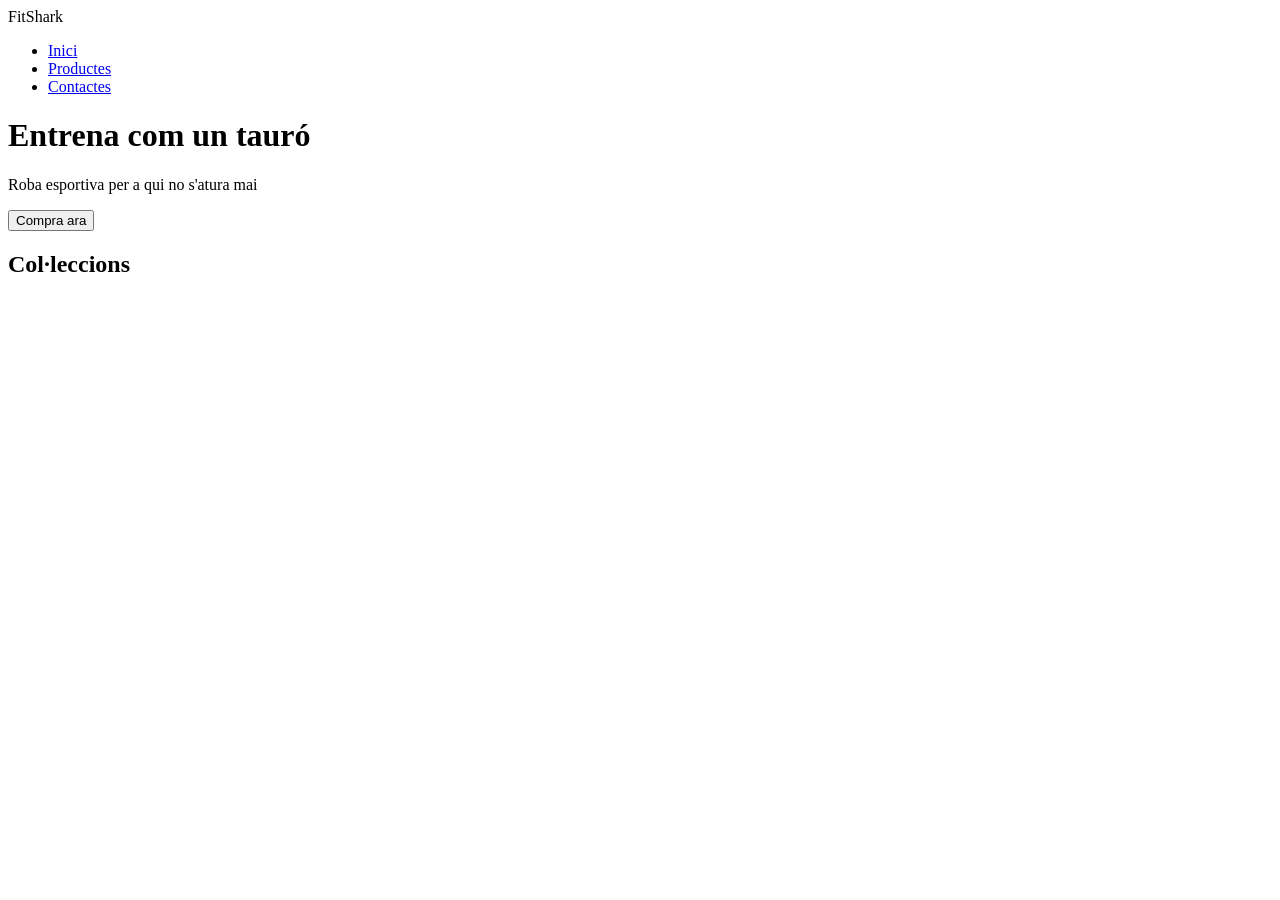
==== index.html @ 33f23db5 "começar pagina principal" ====
<!DOCTYPE html>
<html lang="en">
<head>
    <meta charset="UTF-8">
    <meta name="viewport" content="width=device-width, initial-scale=1.0">
    <title>FitShark - Inici</title>
    <link rel="stylesheet" href="global.css">
</head>
<body>
    <nav>
        <span class="logo">FitShark</span>
        <ul>
            <li><a href="index.html">Inici</a></li>
            <li><a href="productes.html">Productes</a></li>
            <li><a href="contactes.html">Contactes</a></li>
        </ul>
    </nav>

    <main>
        <div class="contenidor">

            <div class="hero">
                <h1>Entrena com un tauró</h1>
                <p>Roba esportiva per a qui no s'atura mai</p>
                <a href="productes.html"><button>Compra ara</button></a>
            </div>

            <h2>Col·leccions</h2>
            <div clas="coleccions"></div>
        </div>
    </main>
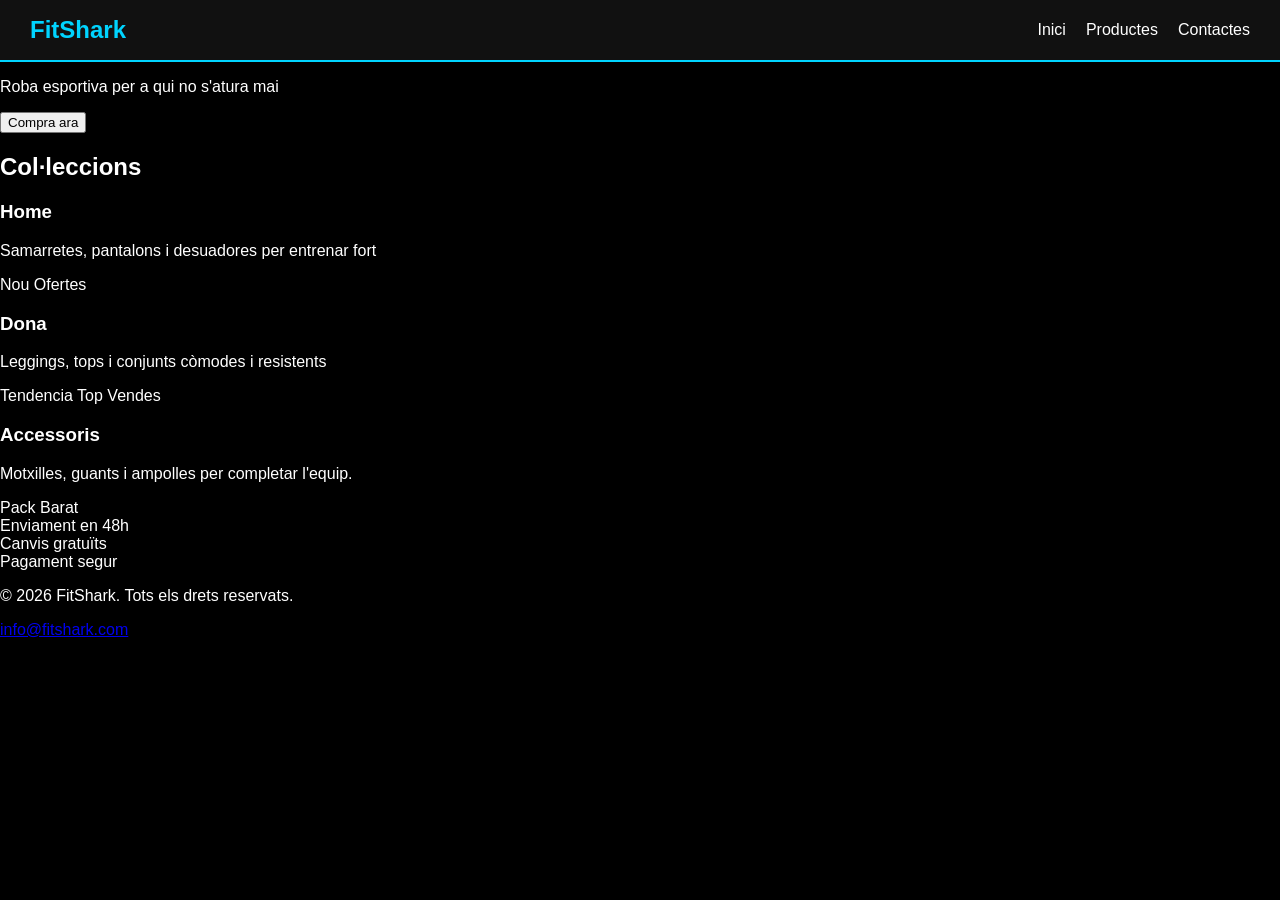
==== commit 705b48d8: "acabar pagina principal" ====
--- a/index.html
+++ b/index.html
@@ -26,6 +26,34 @@
             </div>
 
             <h2>Col·leccions</h2>
-            <div clas="coleccions"></div>
+            <div clas="coleccions">
+                <div class="carta">
+                    <h3>Home</h3>
+                    <p>Samarretes, pantalons i desuadores per entrenar fort</p>
+                    <span>Nou</span> <span>Ofertes</span>
+                </div>
+                <div class="carta">
+                    <h3>Dona</h3>
+                    <p>Leggings, tops i conjunts còmodes i resistents</p>
+                    <span>Tendencia</span> <span>Top Vendes</span>
+                </div>
+                <div class="carta">
+                    <h3>Accessoris</h3>
+                    <p>Motxilles, guants i ampolles per completar l'equip.</p>
+                    <span>Pack</span> <span>Barat</span>
+                </div>
+            </div>
+
+            <div class="beneficis">
+                <div>Enviament en 48h</div>
+                <div>Canvis gratuïts</div>
+                <div>Pagament segur</div>
+            </div>
+
         </div>
-    </main>+    </main>
+
+    <footer>
+        <p>© 2026 FitShark. Tots els drets reservats.</p>
+        <a href="mailto:info@fitshark.com">info@fitshark.com</a>
+    </footer>
--- a/global.css
+++ b/global.css
@@ -0,0 +1,47 @@
+body {
+    margin: 0;
+    font-family: Arial, sans-serif;
+    background-color: black;
+    color: white;
+}
+
+h1 {
+    margin-bottom: 20px;
+}
+
+/* Menu fix */
+nav {
+    position: fixed;
+    top: 0;
+    width: 100%;
+    height: 60px;
+    background-color: #111;
+    border-bottom: 2px solid #00d4ff;
+    z-index: 10;
+    display: flex;
+    justify-content: space-between;
+    align-items: center;
+}
+
+.logo {
+    color:#00d4ff;
+    font-size: 24px;
+    font-weight: bold;
+    margin-left: 30px;
+}
+
+nav ul {
+    display: flex;
+    gap: 20px;
+    list-style: none;
+    margin: 0 30px 0 0;
+}
+
+nav a {
+    color: white;
+    text-decoration: none;
+}
+
+nav a:hover {
+    color: #00d4ff;
+}
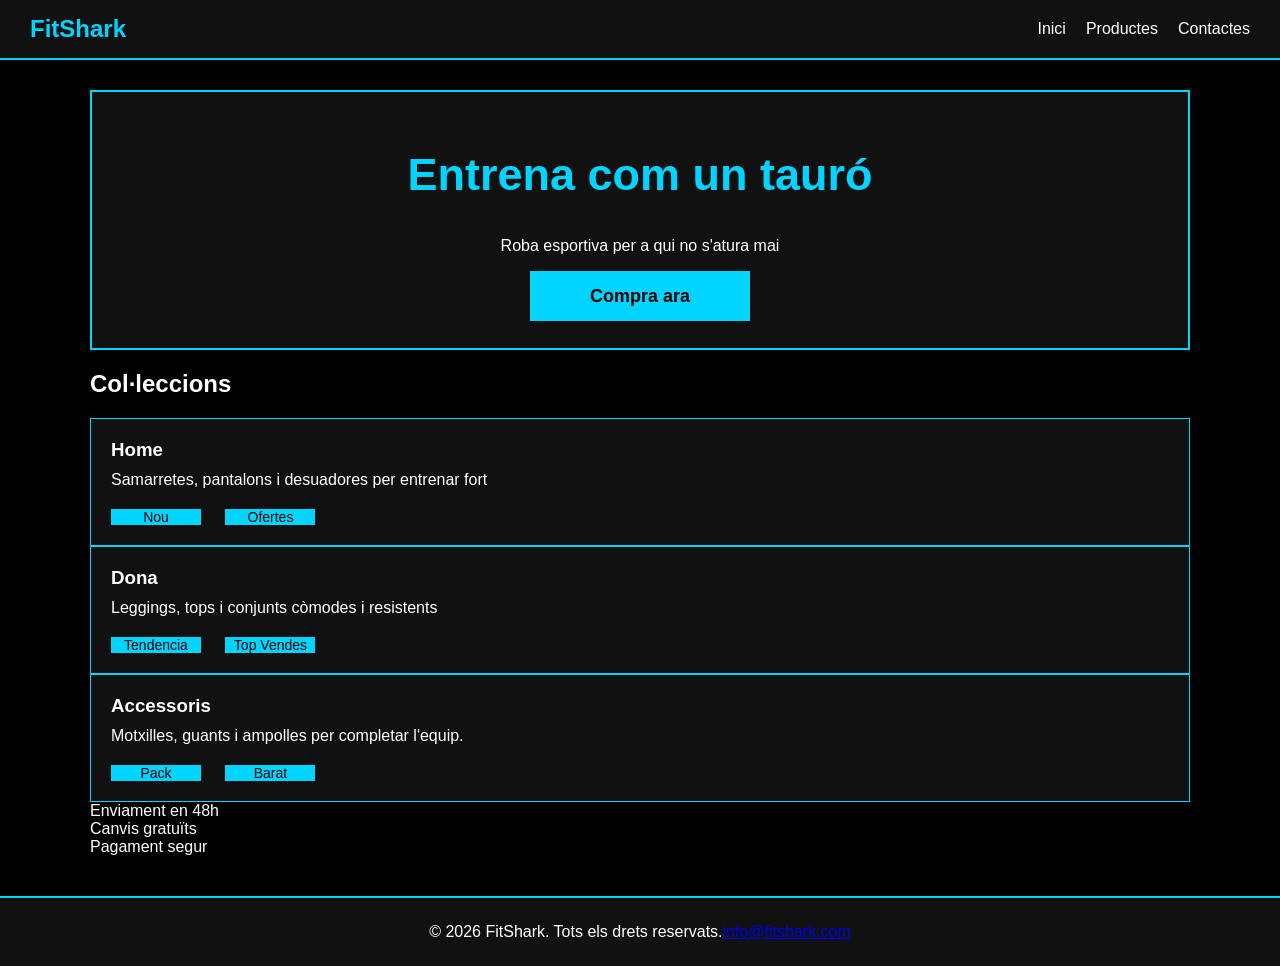
==== commit 04658c09: "acabar html principal" ====
--- a/index.html
+++ b/index.html
@@ -56,4 +56,7 @@
     <footer>
         <p>© 2026 FitShark. Tots els drets reservats.</p>
         <a href="mailto:info@fitshark.com">info@fitshark.com</a>
-    </footer>+    </footer>
+
+</body>
+</html>
--- a/global.css
+++ b/global.css
@@ -1,3 +1,7 @@
+* {
+    box-sizing: border-box;
+}
+
 body {
     margin: 0;
     font-family: Arial, sans-serif;
@@ -44,4 +48,96 @@
 
 nav a:hover {
     color: #00d4ff;
-}+}
+
+/* Per a que tot estigui correctament posicionat */
+
+main {
+    margin-top: 90px;
+}
+
+.contenidor {
+    max-width: 1100px;
+    margin: auto;
+}
+
+/* Peu de pagina */
+
+footer {
+    height: 70px;
+    background-color: #111;
+    border-top: 2px solid #00d4ff;
+    margin-top: 40px;
+    display: flex;
+    justify-content: center;
+    align-items: center;
+}
+
+footer p {
+    margin: 0;
+}
+
+/* Pagina principal */
+
+.hero {
+    height: 260px;
+    border: 2px solid #00d4ff;
+    background-color: #111;
+    text-align: center;
+    display: flex;
+    flex-direction: column;
+    justify-content: center;
+    align-items: center;
+}
+
+.hero h1 {
+    font-size: 45px;
+    color:#00d4ff;
+}
+
+.hero button {
+    width: 220px;
+    height: 50px;
+    background-color: #00d4ff;
+    color: black;
+    font-size: 18px;
+    font-weight: bold;
+    border: none;
+    cursor: pointer;
+}
+
+.hero button:hover {
+    opacity: 0.7;
+}
+
+/* Coleccions: grid de 3 columnas */
+
+.coleccions {
+    display: grid;
+    grid-template-columns: 1fr 1fr 1fr;
+    gap: 20px;   
+}
+
+.carta {
+    background-color: #111;
+    border: 1px solid #00d4ff;
+}
+
+.carta h3 {
+    margin: 20px 20px 10px 20px;
+}
+
+.carta p {
+    margin: 10px 20px;
+}
+
+.carta span {
+    display: inline-block;
+    width: 90px;
+    text-align: center;
+    background-color: #00d4ff;
+    color: black;
+    font-size: 14px;
+    margin: 10px 0 20px 20px;
+}
+
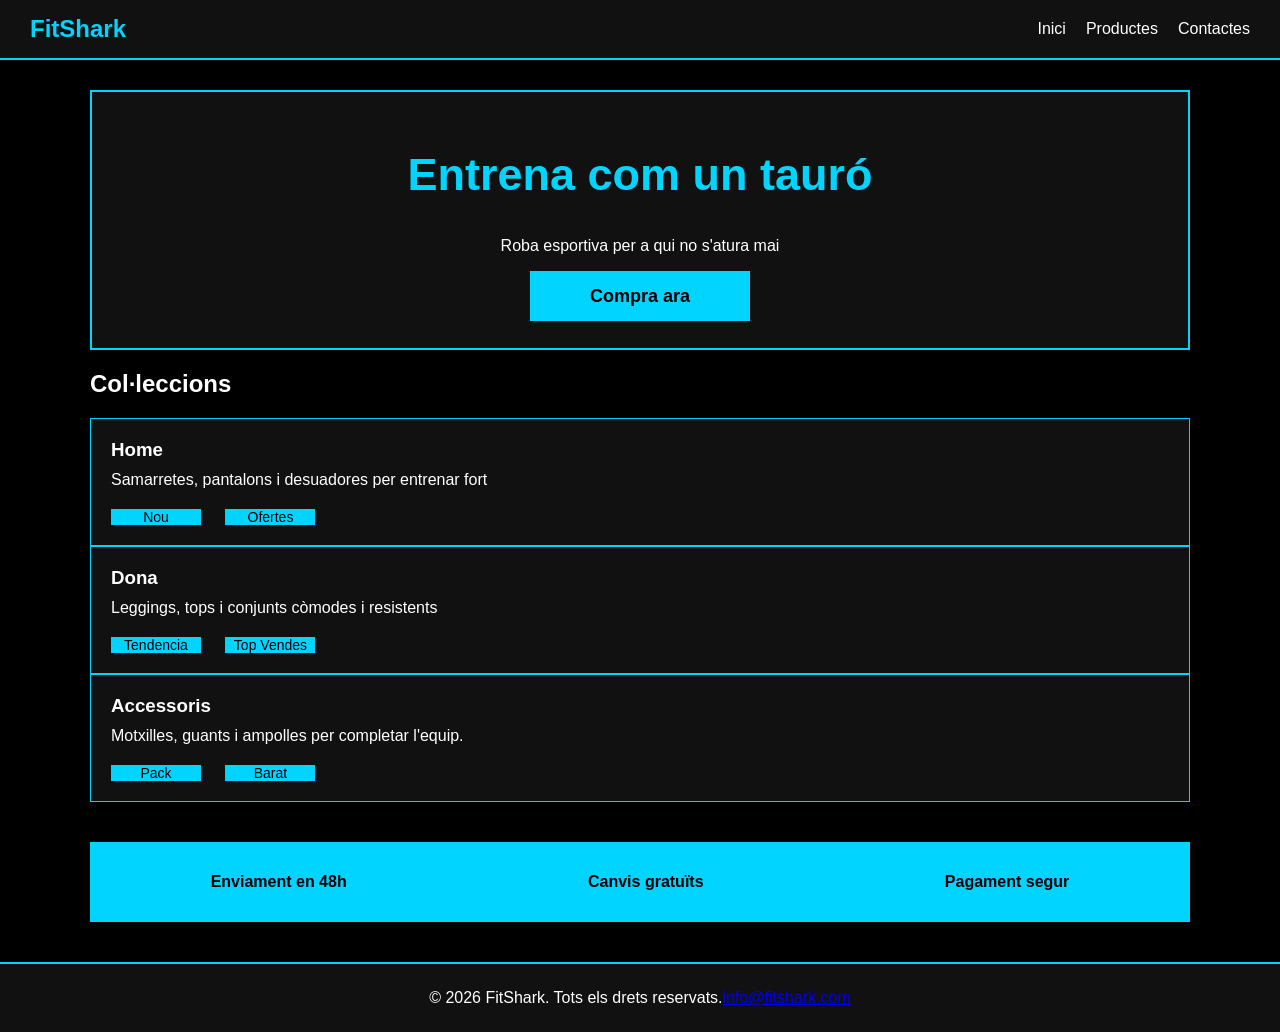
==== commit 2a100e3b: "idioma" ====
--- a/index.html
+++ b/index.html
@@ -1,5 +1,5 @@
 <!DOCTYPE html>
-<html lang="en">
+<html lang="ca">
 <head>
     <meta charset="UTF-8">
     <meta name="viewport" content="width=device-width, initial-scale=1.0">
--- a/global.css
+++ b/global.css
@@ -77,7 +77,7 @@
     margin: 0;
 }
 
-/* Pagina principal */
+/* Index */
 
 .hero {
     height: 260px;
@@ -141,3 +141,128 @@
     margin: 10px 0 20px 20px;
 }
 
+.beneficis {
+    display: flex;
+    justify-content: space-around;
+    align-items: center;
+    height: 80px;
+    background-color: #00d4ff;
+    color: black;
+    font-weight: bold;
+    margin-top: 40px;
+}
+
+/* Productes */
+
+.targetes {
+    display: flex;
+    flex-wrap: wrap;
+    gap: 20px;
+}
+
+.targeta {
+    flex: 1 1 260px;
+    background-color: #111;
+    border: 1px solid #00d4ff;
+}
+
+.imatge {
+    height: 180px;
+    background-color: #333;
+    margin: 15px 15px 10px 15px;
+}
+
+.imatge img {
+    width: 100%;
+    height: 100%;
+    object-fit: cover;
+}
+
+.targeta h3 {
+    margin: 10px 15px;
+}
+
+.preu {
+    color: #00d4ff;
+    font-weight: bold;
+    margin: 10px 15px 15px 15px;
+}
+
+/* Contacte */
+
+.contacte {
+    display: grid;
+    grid-template-columns: 1fr 1fr;
+    gap: 30px;
+}
+
+form, .info {
+    background-color: #111;
+    border: 1px solid #00d4ff;
+}
+
+label {
+    display: block;
+    margin: 15px 0 5px 20px;
+}
+
+input, textarea {
+    width: 85%;
+    margin: 0 0 10px 20px;
+}
+
+form button {
+    width: 120px;
+    height: 40px;
+    background-color: #00d4ff;
+    color: black;
+    font-weight: bold;
+    border: none;
+    cursor: pointer;
+    margin: 10px 0 20px 20px;
+}
+
+.info h3 {
+    margin: 20px 20px 10px 20px;
+}
+
+.info p {
+    margin: 8px 20px;
+}
+
+/* Mapa fictici */
+
+.mapa-fictici {
+    min-height: 200px;
+    margin-top: 25px;
+    border-radius: 10px;
+    background-color: #ded8c8;
+    background-image:
+    linear-gradient(35deg, transparent 42%, white 43%, white 47%, transparent 48%),
+    linear-gradient(120deg, transparent 35%, white 36%, white 41%, transparent 42%);
+    display: flex;
+    flex-direction: column;
+    justify-content: center;
+    align-items: center;
+    text-align: center;
+}
+
+.marcador-mapa {
+    font-size: 32px;
+}
+
+.mapa-fictici p {
+    color: #111;
+    font-weight: bold;
+    margin: 5px;
+}
+
+.text-mapa {
+    color: #333;
+    font-size: 14px;
+}
+
+.text-marca {
+    color: #333;
+    font-size: 16px;
+}
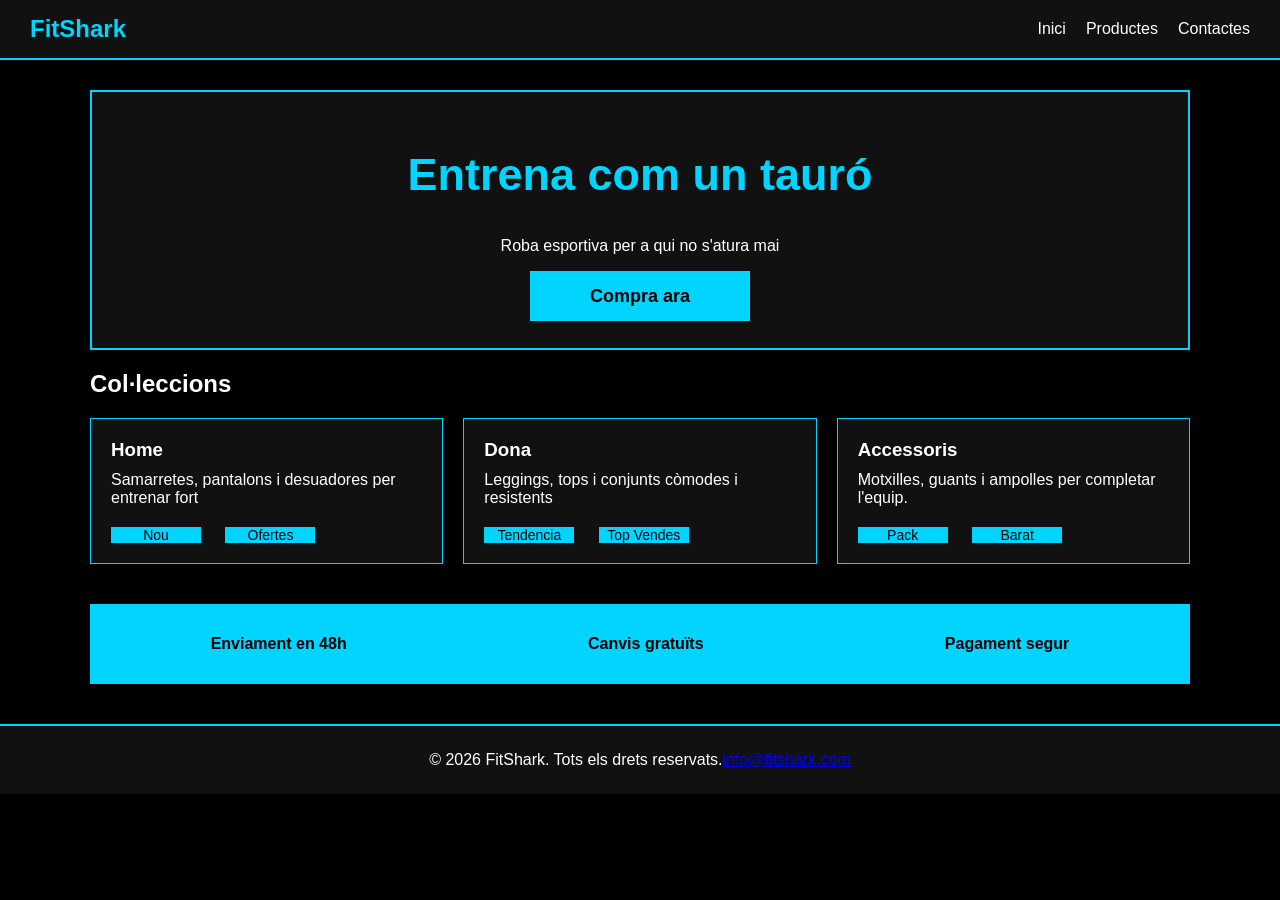
==== commit 9f7d0ede: "faltava una s" ====
--- a/index.html
+++ b/index.html
@@ -26,7 +26,7 @@
             </div>
 
             <h2>Col·leccions</h2>
-            <div clas="coleccions">
+            <div class="coleccions">
                 <div class="carta">
                     <h3>Home</h3>
                     <p>Samarretes, pantalons i desuadores per entrenar fort</p>
--- a/global.css
+++ b/global.css
@@ -115,7 +115,7 @@
 .coleccions {
     display: grid;
     grid-template-columns: 1fr 1fr 1fr;
-    gap: 20px;   
+    gap: 20px;
 }
 
 .carta {
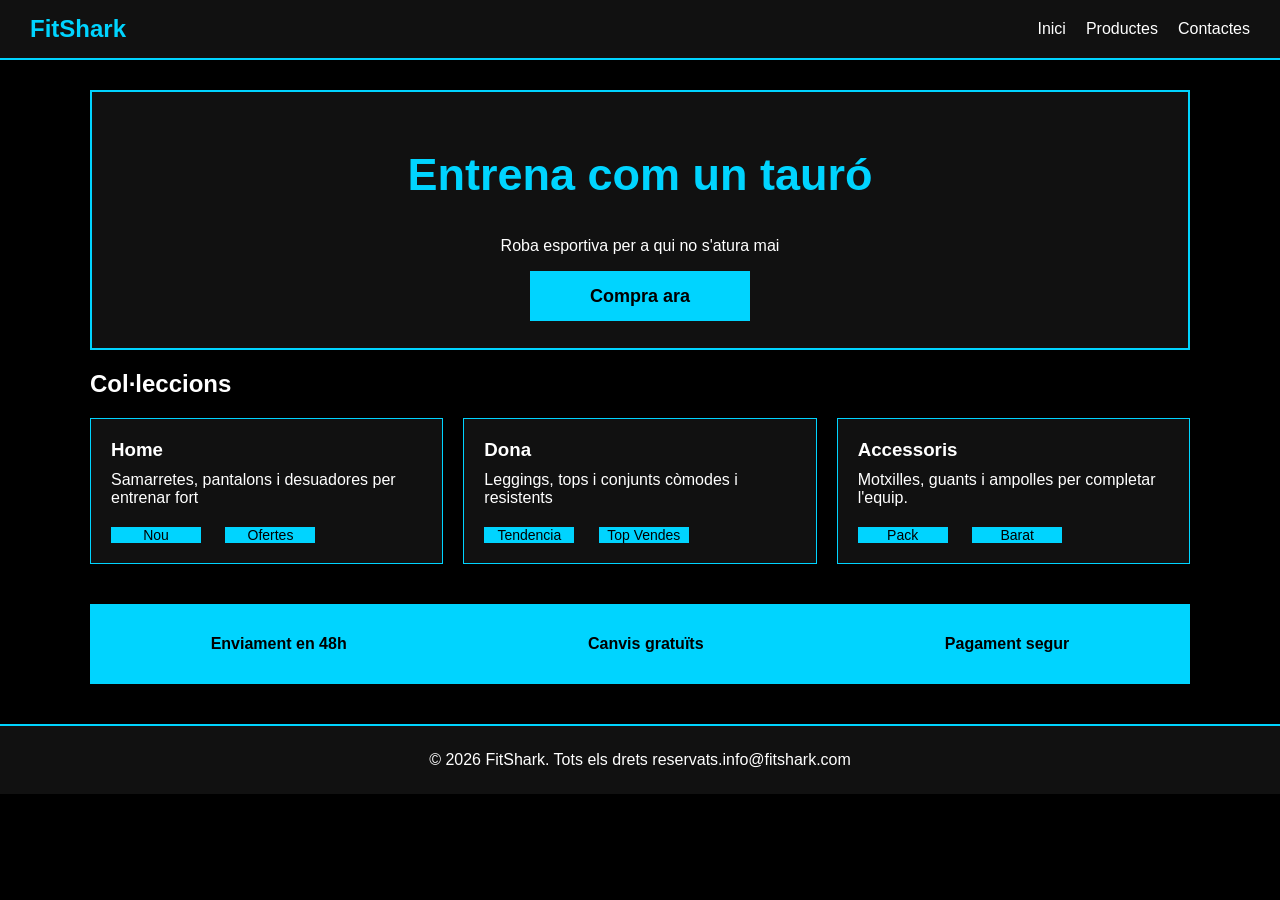
==== commit b5b87016: "error tipografic" ====
--- a/index.html
+++ b/index.html
@@ -12,7 +12,7 @@
         <ul>
             <li><a href="index.html">Inici</a></li>
             <li><a href="productes.html">Productes</a></li>
-            <li><a href="contactes.html">Contactes</a></li>
+            <li><a href="contacte.html">Contactes</a></li>
         </ul>
     </nav>
 
--- a/global.css
+++ b/global.css
@@ -77,6 +77,16 @@
     margin: 0;
 }
 
+footer a {
+    color: inherit;
+    text-decoration: none;
+  }
+  
+  footer a:hover {
+    color: blue;
+    text-decoration: underline;
+  }
+
 /* Index */
 
 .hero {
@@ -113,12 +123,13 @@
 /* Coleccions: grid de 3 columnas */
 
 .coleccions {
-    display: grid;
-    grid-template-columns: 1fr 1fr 1fr;
+    display: flex;
+    flex-wrap: wrap;
     gap: 20px;
 }
 
 .carta {
+    flex: 1 1 260px;
     background-color: #111;
     border: 1px solid #00d4ff;
 }
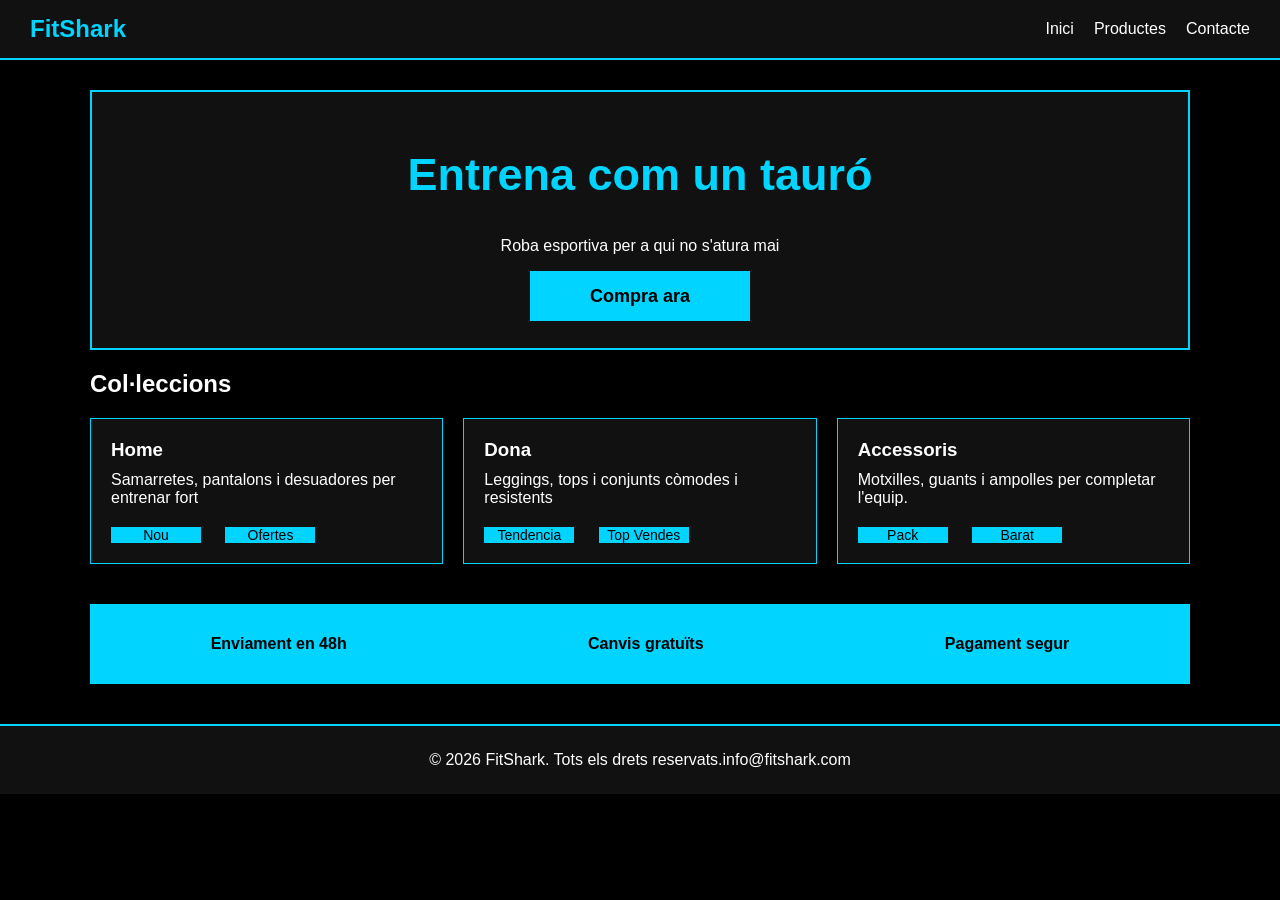
==== commit ac53810b: "el mateix error" ====
--- a/index.html
+++ b/index.html
@@ -12,7 +12,7 @@
         <ul>
             <li><a href="index.html">Inici</a></li>
             <li><a href="productes.html">Productes</a></li>
-            <li><a href="contacte.html">Contactes</a></li>
+            <li><a href="contacte.html">Contacte</a></li>
         </ul>
     </nav>
 
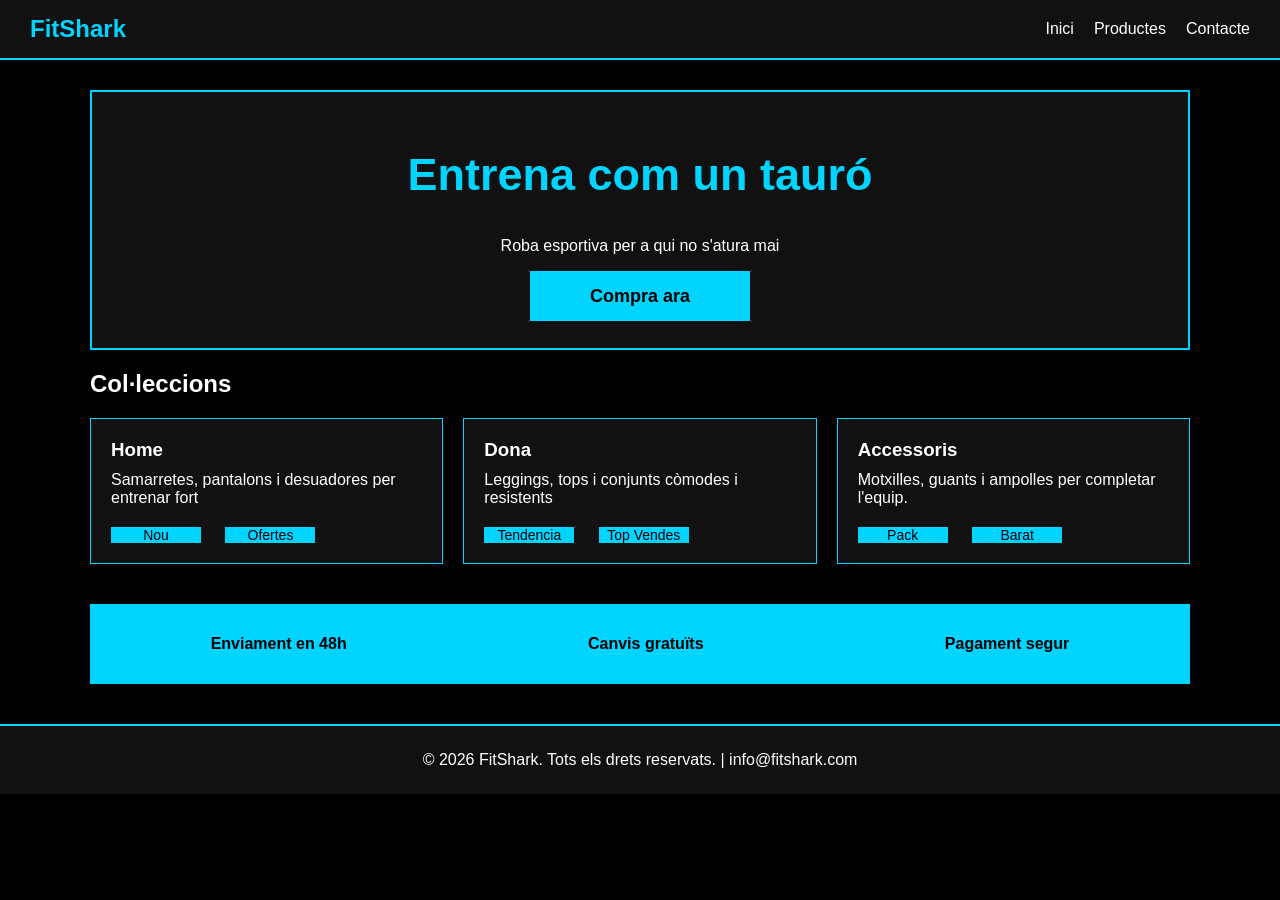
==== commit 03238882: "posar espai al footer" ====
--- a/index.html
+++ b/index.html
@@ -54,8 +54,7 @@
     </main>
 
     <footer>
-        <p>© 2026 FitShark. Tots els drets reservats.</p>
-        <a href="mailto:info@fitshark.com">info@fitshark.com</a>
+        <p>© 2026 FitShark. Tots els drets reservats. | <a href="mailto:info@fitshark.com">info@fitshark.com</a></p>
     </footer>
 
 </body>
